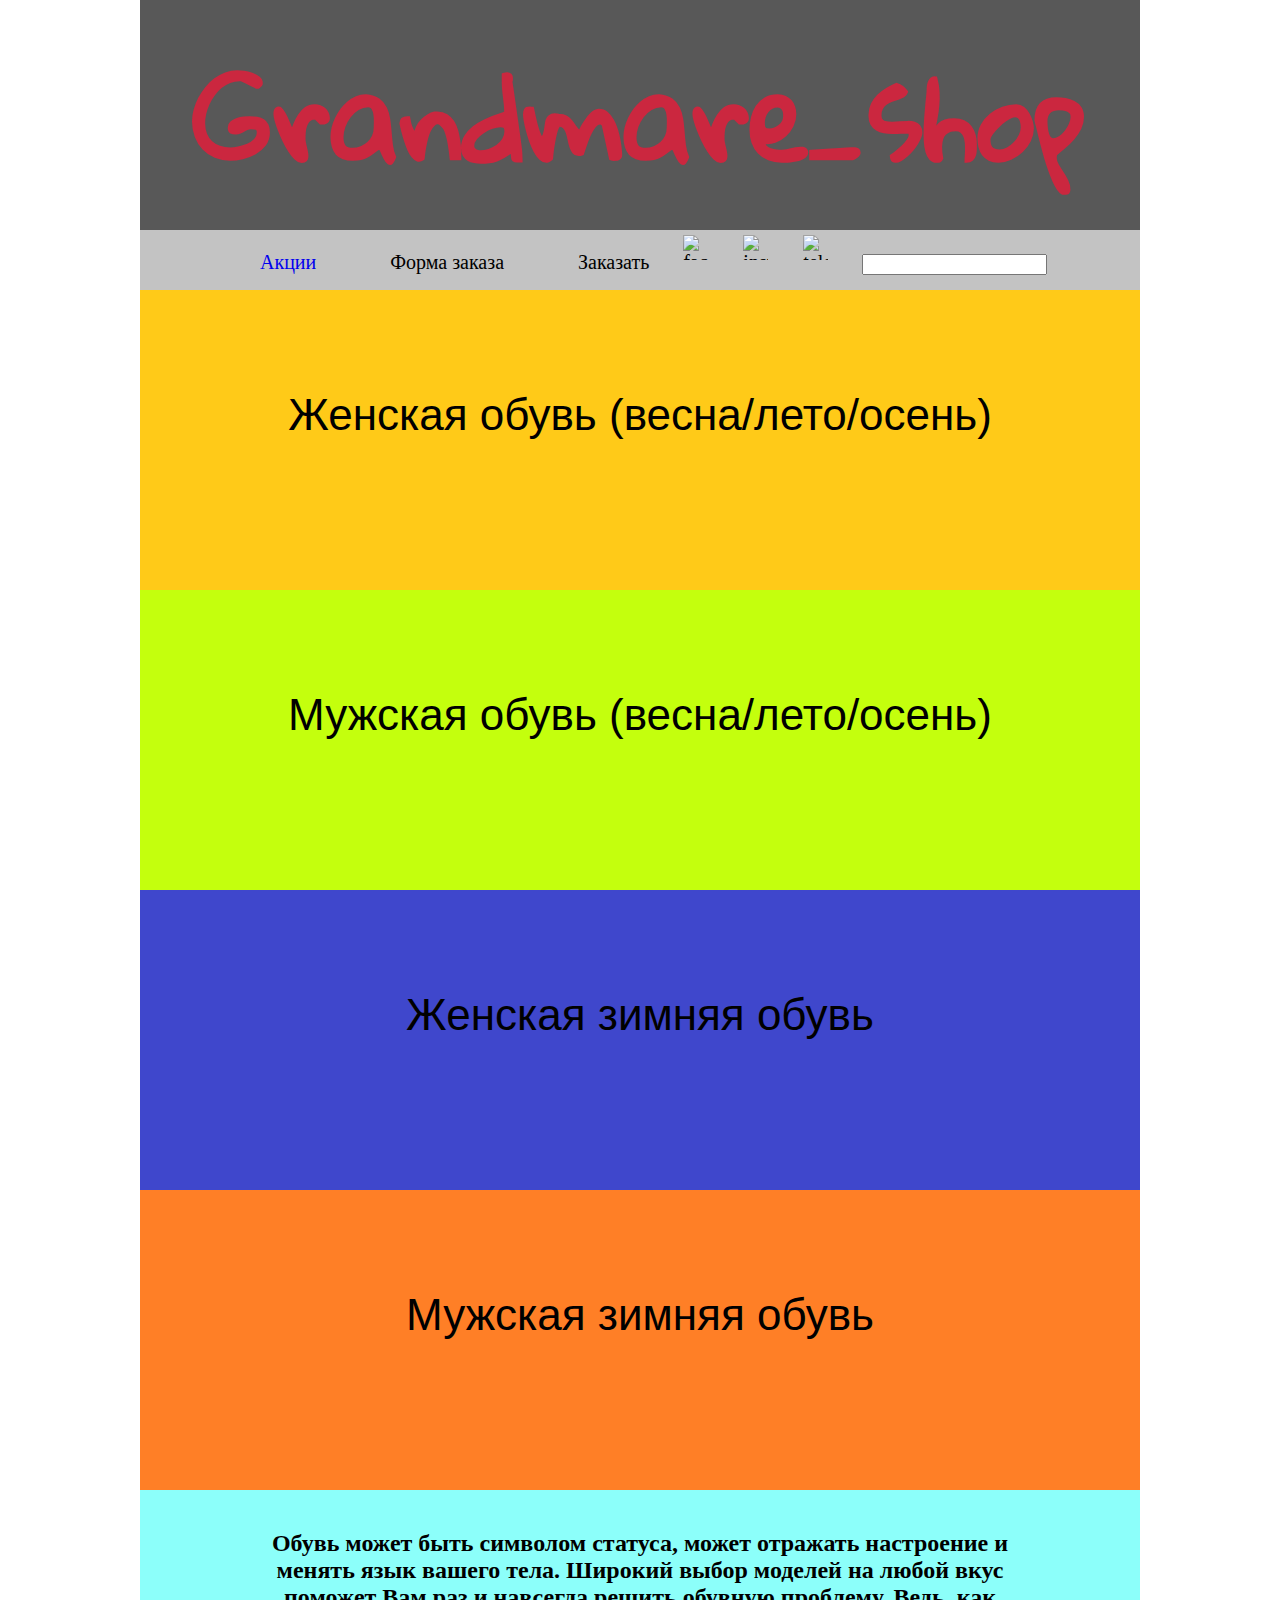
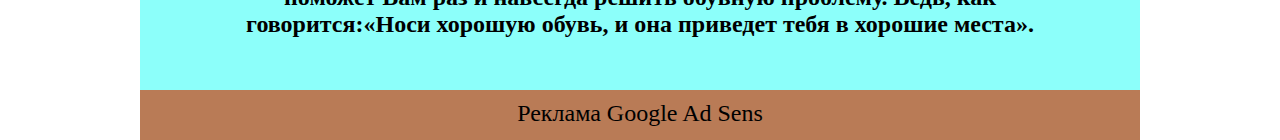
==== index.html @ 443f44dd "Added social media imgs" ====
<!DOCTYPE html>
<html lang="ru">
<head>
    <meta charset="UTF-8">
    <title>Grandmare shop</title>
    <link rel="stylesheet" href="style.css">
    <link href="https://fonts.googleapis.com/css?family=Gloria+Hallelujah&display=swap" rel="stylesheet">
    <meta name="viewport" content="width=device-width">
    <meta http-equiv="X-UA-Compatible" content="IE-Edge, chrome=1">
</head>
<body>
    <div class="wrapper">
        <main>
            <div class="header">
                <div class="header__background clearfix">
                <a href="#"><h1 class="shop-name">
                            Grandmare_shop
                        </h1></a>
                    <img src="" alt=""> <!-- фон шапки -->
                </div>
                <div class="header__menu">
                    <ul class="menu__list">
                        <a href="#"><li class="menu__list-item discont">
                                Акции
                            </li></a>
                        <a href=""><li class="menu__list-item order-form">
                                Форма заказа
                            </li></a>
                        <a href=""><li class="menu__list-item order">
                                Заказать
                            </li></a>
                        <li class="menu__list-item">
                            <ul class="social__list">
                                <li class="social__list-item">
                                    <img src="img/facebook.png" alt="facebook">
                                </li>
                                <li class="social__list-item">
                                    <img src="img/instagram.png" alt="instagram">
                                </li>
                                <li class="social__list-item">
                                    <img src="img/telegram.png" alt="telegram">
                                </li>
                            </ul>
                        </li>
                        <li class="menu__list-item search">
                            <input type="search" class="input__search">
                        </li>
                    </ul>
                </div>
            </div>
            <div class="content">
                <div class="block1__women_spring-summer-fall"> <!-- Блок женской обуви (весна/лето/осень) -->
                    <h2 class="block__title">Женская обувь (весна/лето/осень)</h2>
                </div>
                <div class="block2__men_spring-summer-fall"> <!-- Блок мужской обуви (весна/лето/осень) -->
                    <h2 class="block__title">Мужская обувь (весна/лето/осень)</h2>
                </div>
                <div class="block3__women_winter"> <!-- Блок женской зимней обуви  -->
                    <h2 class="block__title">Женская зимняя обувь</h2>
                </div>
                <div class="block4__men_winter"> <!-- Блок мужской зимней обуви  -->
                    <h2 class="block__title">Мужская зимняя обувь</h2>
                </div>
                   <div class="block5__about-shoes"> <!-- Красивый пост про обувь  -->
                    <h2 class="block__title_about">Обувь может быть символом статуса, может отражать настроение и менять язык вашего тела. Широкий выбор моделей на любой вкус поможет Вам раз и навсегда решить обувную проблему. Ведь, как говорится:&laquo;Носи хорошую обувь, и она приведет тебя в хорошие места&raquo.</h2>
                </div>
            </div>
        </main>
        <footer>
            <div class="footer__advertising">
                   <p class="ad">Реклама Google Ad Sens</p>
            </div>
        </footer>
    </div>
</body>
</html>
---- style.css ----
body, html {
    width: 100%;
    height: 100%;
    padding: 0;
    margin: 0;
}

.clearfix:after{
    content: "";
    display: block;
    clear: both;
}
.wrapper{
    width: 1000px;
    margin: 0 auto;
}
main{


}
.header{

    height: 290px;

}
.header__background{
    height: 230px;
    background-color: #585858;
}
.shop-name{
    color: #cb273f;
    text-align: center;
    font-size: 114px;
    font-family: 'Gloria Hallelujah', cursive;
    margin-block-start: 0;
    margin-block-end: 0;
}

a{
    text-decoration: none;
}


.header__menu{
    background-color: #c3c3c3;
    height: 60px;
}
.menu__list{
    margin-block-start: 0;
    margin-block-end: 0;
    padding-inline-start: 0px;
/*    padding: 10px 0;*/
    padding: 0 50px;
}
.menu__list-item{
    display: inline-block;
/*    width: 120px;*/
    text-align: center;
    font-size: 20px;
/*    padding: 0 50px;*/
/*    align-content: center;*/
/*    padding: 2px 0;*/
}
.discont{
    padding-left: 70px;
/*    color: black;*/
}
.menu__list a:visited{
/*    padding-left: 70px;*/
    color: black;
}
.order-form{
    padding-left: 70px;
}
.order{
    padding-left: 70px;
}
.social__list{

    margin-block-start: 0;
    margin-block-end: 0;
    padding-inline-start: 0px;
/*    padding-left: 20px;*/
/*    padding-right: 20px;*/
/*        padding-left: 30px;*/
}
.social__list-item{
    display: inline-block;
    padding-left: 30px;

}
.social__list-item img{
    width: 25px;
    height: 25px;
    position: relative;
    padding-top: 5px;
    padding-bottom: 5px;
    display: inline-block;

}
.icon__fb img{

}
.search{
   padding-left: 30px;

}

.content{
 background-color: #fff;
}
.content h2{
    margin-block-start: 0;
    margin-block-end: 0;
}
.block1__women_spring-summer-fall{
    background-color: #ffca18;
    height: 300px;
/*    padding-top: 60px;*/
/*    height: 300px;*/
}
.block__title{
    font: 44px Arial;
    text-align: center;
    padding-top: 100px;
/*    padding-top: 70px;*/
/*
    margin-block-start: 0;
    margin-block-end: 0;
*/
}
.block2__men_spring-summer-fall{
    height: 300px;
    background-color: #c4ff0d;
/*    margin-top: 100px;*/
/*    padding-top: 60px;*/

}
.block3__women_winter{
    height: 300px;
    background-color: #3f47cc;
/*    margin-top: 100px;*/
/*    padding-top: 60px;*/
}
.block4__men_winter{
    height: 300px;
    background-color: #ff7f26;
/*    margin-top: 100px;*/
/*    padding-top: 60px;*/
}
.block5__about-shoes{
    height: 200px;
    background-color: #8cfffa;
    padding: 0 50px;
/*    margin-top: 100px;*/
/*    margin-bottom: 100px;*/
/*    padding-bottom: 50px;*/
}
.block__title_about{
    font: Arial, Impact, Sans-Serif;
    font-size: 24px;
    text-align: center;
    padding: 40px;
}


footer{
    background-color: #b97b56;
    padding: 0 15%;
    height: 50px;
}
.ad{
    text-align: center;
    margin-block-start: 0;
    margin-block-end: 0;
    font-size: 24px;
    padding-top: 10px;
}
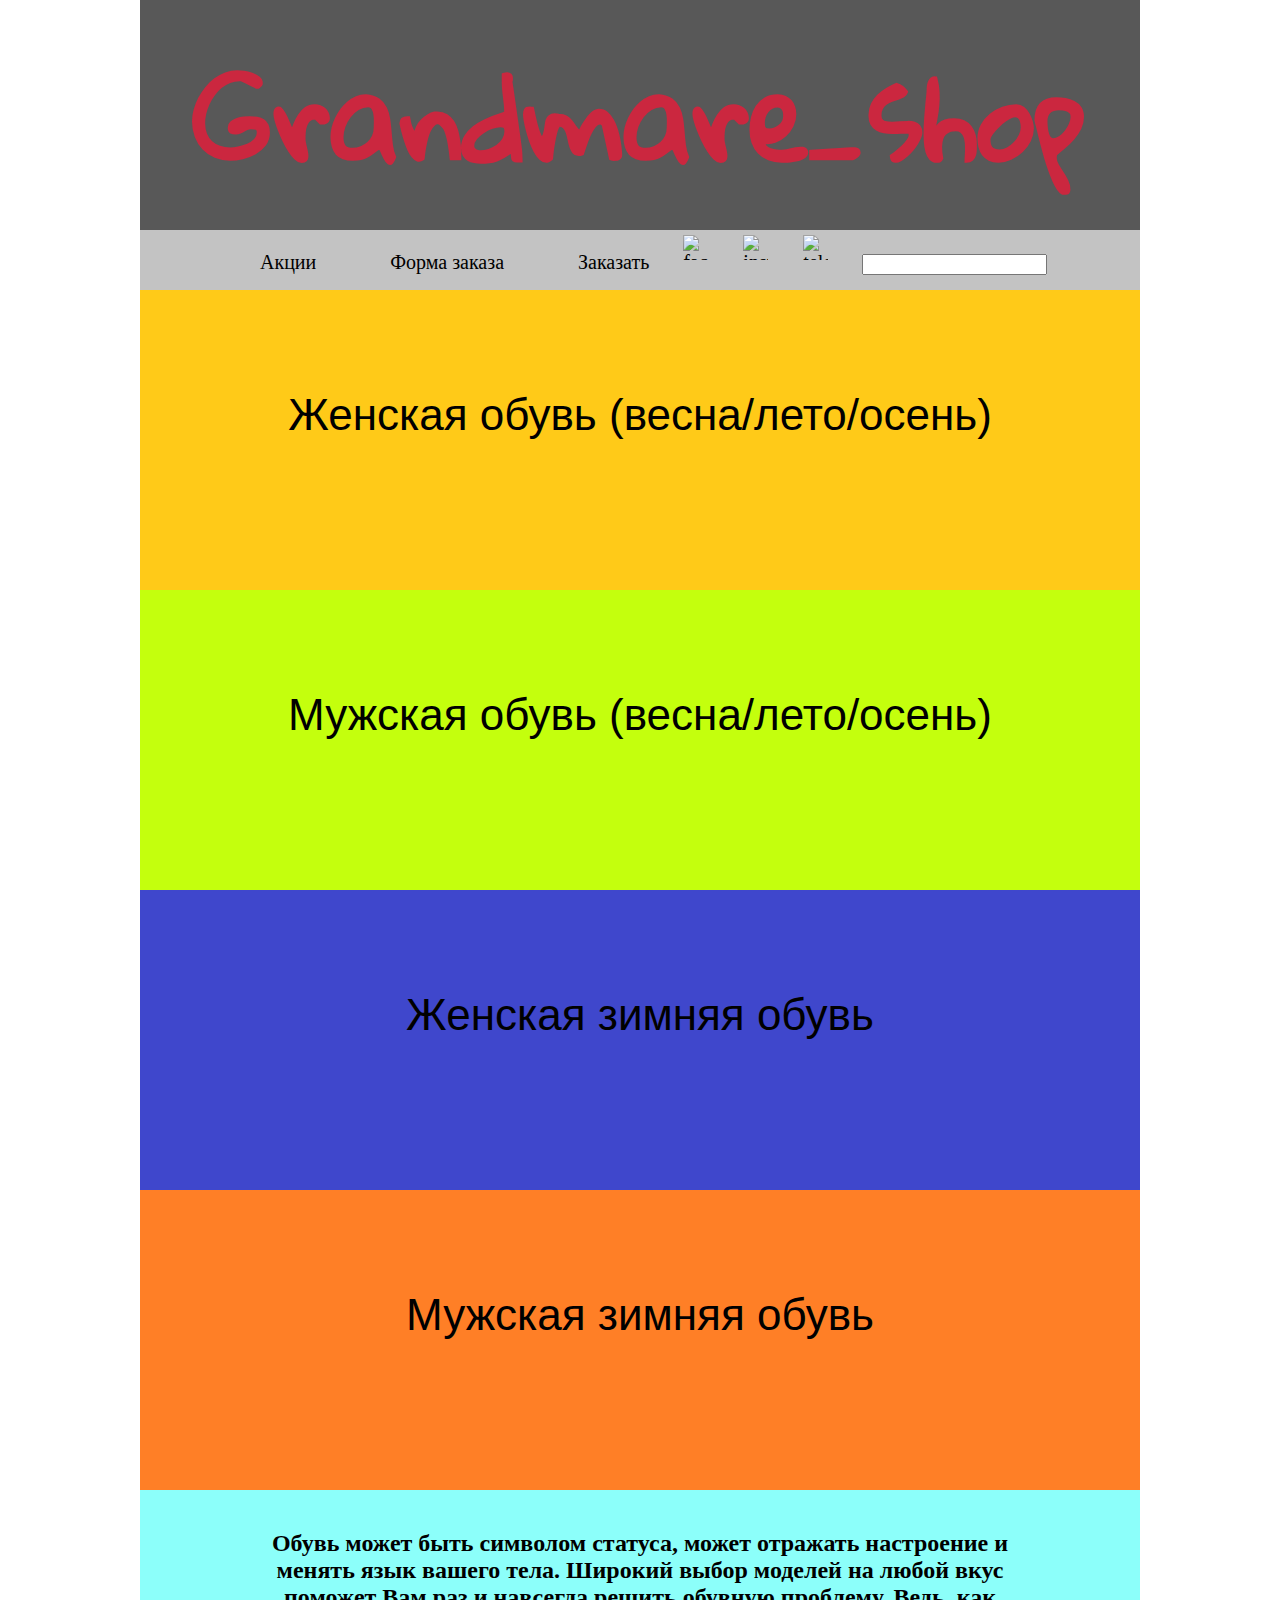
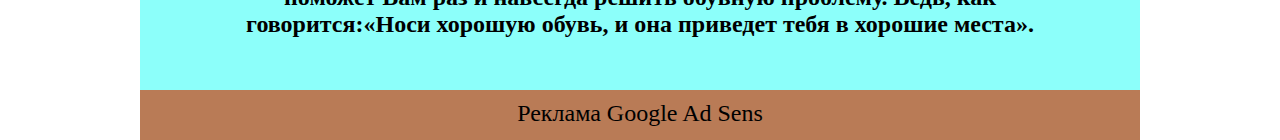
==== commit 5c438f3d: "Added links for social media and problem with anchor in content" ====
--- a/index.html
+++ b/index.html
@@ -32,13 +32,13 @@
                         <li class="menu__list-item">
                             <ul class="social__list">
                                 <li class="social__list-item">
-                                    <img src="img/facebook.png" alt="facebook">
+                                <a href="#"><img src="img/facebook.png" alt="facebook"></a>
                                 </li>
                                 <li class="social__list-item">
-                                    <img src="img/instagram.png" alt="instagram">
+                                <a href="#"><img src="img/instagram.png" alt="instagram"></a>
                                 </li>
                                 <li class="social__list-item">
-                                    <img src="img/telegram.png" alt="telegram">
+                                <a href="#"><img src="img/telegram.png" alt="telegram"></a>
                                 </li>
                             </ul>
                         </li>
@@ -49,18 +49,18 @@
                 </div>
             </div>
             <div class="content">
-                <div class="block1__women_spring-summer-fall"> <!-- Блок женской обуви (весна/лето/осень) -->
-                    <h2 class="block__title">Женская обувь (весна/лето/осень)</h2>
-                </div>
-                <div class="block2__men_spring-summer-fall"> <!-- Блок мужской обуви (весна/лето/осень) -->
-                    <h2 class="block__title">Мужская обувь (весна/лето/осень)</h2>
-                </div>
-                <div class="block3__women_winter"> <!-- Блок женской зимней обуви  -->
-                    <h2 class="block__title">Женская зимняя обувь</h2>
-                </div>
-                <div class="block4__men_winter"> <!-- Блок мужской зимней обуви  -->
-                    <h2 class="block__title">Мужская зимняя обувь</h2>
-                </div>
+            <a href="#"><div class="block1__women_spring-summer-fall"> <!-- Блок женской обуви (весна/лето/осень) -->
+                        <h2 class="block__title">Женская обувь (весна/лето/осень)</h2>
+                    </div></a>
+            <a href=""><div class="block2__men_spring-summer-fall"> <!-- Блок мужской обуви (весна/лето/осень) -->
+                        <h2 class="block__title">Мужская обувь (весна/лето/осень)</h2>
+                    </div></a>
+            <a href=""><div class="block3__women_winter"> <!-- Блок женской зимней обуви  -->
+                        <h2 class="block__title">Женская зимняя обувь</h2>
+                    </div></a>
+            <a href=""><div class="block4__men_winter"> <!-- Блок мужской зимней обуви  -->
+                        <h2 class="block__title">Мужская зимняя обувь</h2>
+                    </div></a>
                    <div class="block5__about-shoes"> <!-- Красивый пост про обувь  -->
                     <h2 class="block__title_about">Обувь может быть символом статуса, может отражать настроение и менять язык вашего тела. Широкий выбор моделей на любой вкус поможет Вам раз и навсегда решить обувную проблему. Ведь, как говорится:&laquo;Носи хорошую обувь, и она приведет тебя в хорошие места&raquo.</h2>
                 </div>
--- a/style.css
+++ b/style.css
@@ -38,6 +38,7 @@
 
 a{
     text-decoration: none;
+    color: black;
 }
 
 
@@ -118,6 +119,11 @@
     height: 300px;
 /*    padding-top: 60px;*/
 /*    height: 300px;*/
+/*    opacity: 0.4;*/
+}
+.block1__women_spring-summer-fall  a:hover{
+    background-color: #00ff6c;
+
 }
 .block__title{
     font: 44px Arial;
@@ -129,9 +135,17 @@
     margin-block-end: 0;
 */
 }
+
 .block2__men_spring-summer-fall{
     height: 300px;
     background-color: #c4ff0d;
+/*    margin-top: 100px;*/
+/*    padding-top: 60px;*/
+
+}
+.block2__men_spring-summer-fall a:hover{
+    height: 300px;
+    background-color: #0dff57;
 /*    margin-top: 100px;*/
 /*    padding-top: 60px;*/
 
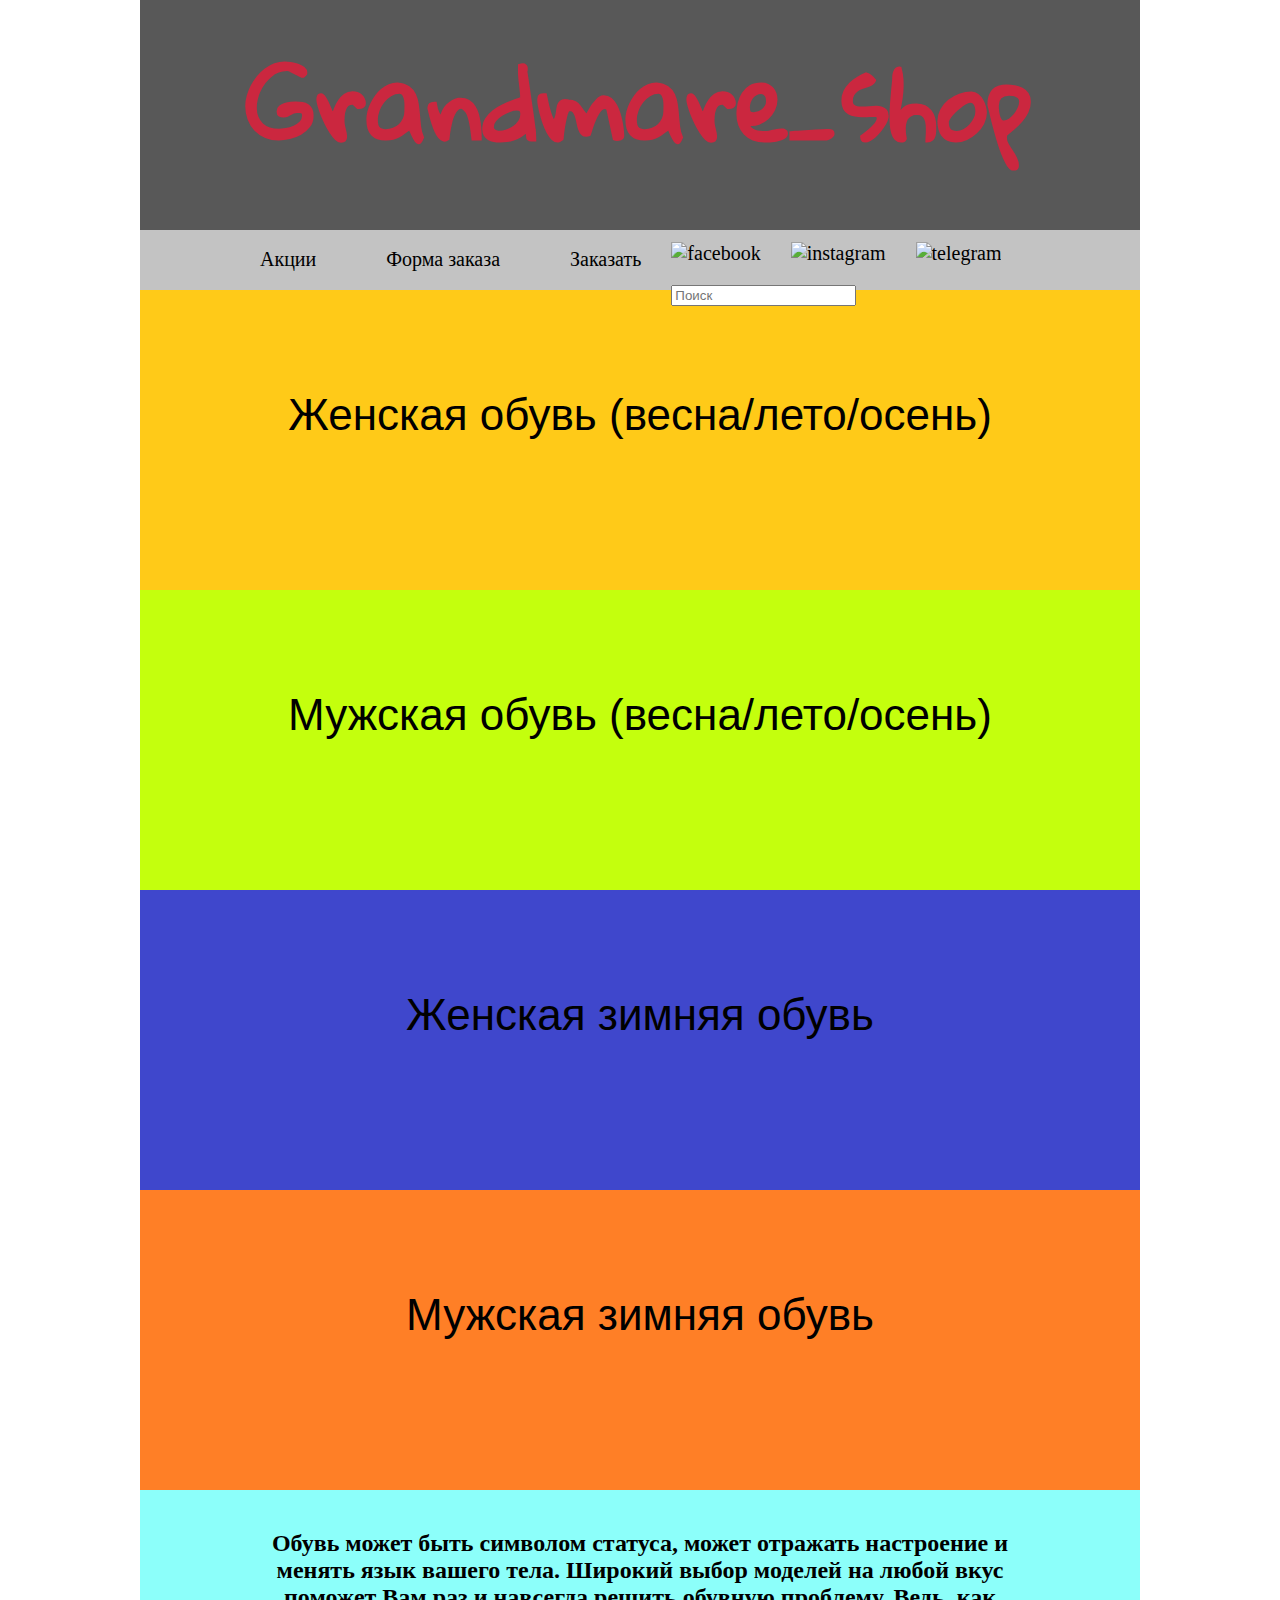
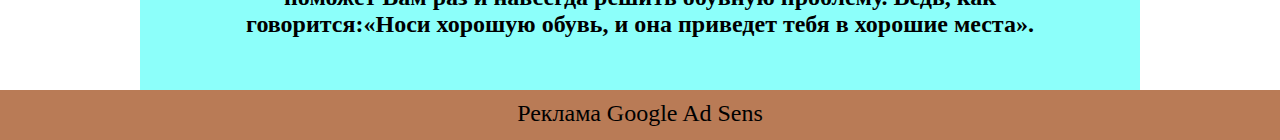
==== commit 5988f576: "Added float for header menu" ====
--- a/index.html
+++ b/index.html
@@ -9,8 +9,8 @@
     <meta http-equiv="X-UA-Compatible" content="IE-Edge, chrome=1">
 </head>
 <body>
-    <div class="wrapper">
-        <main>
+    <main>
+        <div class="wrapper">
             <div class="header">
                 <div class="header__background clearfix">
                 <a href="#"><h1 class="shop-name">
@@ -19,58 +19,59 @@
                     <img src="" alt=""> <!-- фон шапки -->
                 </div>
                 <div class="header__menu">
-                    <ul class="menu__list">
-                        <a href="#"><li class="menu__list-item discont">
+                    <ul class="menu__list clearfix">
+                        <a href="pages/discont.html"><li class="menu__list-item discont">
                                 Акции
                             </li></a>
-                        <a href=""><li class="menu__list-item order-form">
+                        <a href="pages/order-form.html"><li class="menu__list-item order-form">
                                 Форма заказа
                             </li></a>
                         <a href=""><li class="menu__list-item order">
                                 Заказать
                             </li></a>
-                        <li class="menu__list-item">
-                            <ul class="social__list">
-                                <li class="social__list-item">
+                        <li class="menu__list-item clearfix">
+                            <ul class="social__list clearfix">
+                                <li class="social__list-item facebook" >
                                 <a href="#"><img src="img/facebook.png" alt="facebook"></a>
                                 </li>
-                                <li class="social__list-item">
+                                <li class="social__list-item instagram">
                                 <a href="#"><img src="img/instagram.png" alt="instagram"></a>
                                 </li>
-                                <li class="social__list-item">
+                                <li class="social__list-item telegram">
                                 <a href="#"><img src="img/telegram.png" alt="telegram"></a>
                                 </li>
                             </ul>
                         </li>
                         <li class="menu__list-item search">
-                            <input type="search" class="input__search">
+                            <input type="search" class="input__search" placeholder="Поиск">
                         </li>
                     </ul>
                 </div>
             </div>
             <div class="content">
-            <a href="#"><div class="block1__women_spring-summer-fall"> <!-- Блок женской обуви (весна/лето/осень) -->
+            <a href="pages/block1__women_spring-summer-fall.html"><div class="block1__women_spring-summer-fall"> <!-- Блок женской обуви (весна/лето/осень) -->
                         <h2 class="block__title">Женская обувь (весна/лето/осень)</h2>
                     </div></a>
-            <a href=""><div class="block2__men_spring-summer-fall"> <!-- Блок мужской обуви (весна/лето/осень) -->
+            <a href="pages/block2__men_spring-summer-fall.html"><div class="block2__men_spring-summer-fall"> <!-- Блок мужской обуви (весна/лето/осень) -->
                         <h2 class="block__title">Мужская обувь (весна/лето/осень)</h2>
                     </div></a>
-            <a href=""><div class="block3__women_winter"> <!-- Блок женской зимней обуви  -->
+            <a href="pages/block3__women_winter.html"><div class="block3__women_winter"> <!-- Блок женской зимней обуви  -->
                         <h2 class="block__title">Женская зимняя обувь</h2>
                     </div></a>
-            <a href=""><div class="block4__men_winter"> <!-- Блок мужской зимней обуви  -->
+            <a href="pages/block4__men_winter.html"><div class="block4__men_winter"> <!-- Блок мужской зимней обуви  -->
                         <h2 class="block__title">Мужская зимняя обувь</h2>
                     </div></a>
                    <div class="block5__about-shoes"> <!-- Красивый пост про обувь  -->
                     <h2 class="block__title_about">Обувь может быть символом статуса, может отражать настроение и менять язык вашего тела. Широкий выбор моделей на любой вкус поможет Вам раз и навсегда решить обувную проблему. Ведь, как говорится:&laquo;Носи хорошую обувь, и она приведет тебя в хорошие места&raquo.</h2>
                 </div>
             </div>
-        </main>
-        <footer>
-            <div class="footer__advertising">
-                   <p class="ad">Реклама Google Ad Sens</p>
-            </div>
-        </footer>
-    </div>
+        </div>
+     </main>
+    <footer>
+        <div class="footer__advertising">
+               <p class="ad">Реклама Google Ad Sens</p>
+        </div>
+    </footer>
+
 </body>
 </html>
--- a/style.css
+++ b/style.css
@@ -14,6 +14,12 @@
     width: 1000px;
     margin: 0 auto;
 }
+footer{
+    background-color: #b97b56;
+    padding: 0 15%;
+    height: 50px;
+}
+
 main{
 
 
@@ -26,12 +32,13 @@
 .header__background{
     height: 230px;
     background-color: #585858;
+    background-image: url(img/header__bg.png);
 }
 .shop-name{
     color: #cb273f;
     text-align: center;
-    font-size: 114px;
-    font-family: 'Gloria Hallelujah', cursive;
+    font-size: 100px;
+    font-family: 'Gloria Hallelujah', 'Arial', 'Sans-Serif', cursive;
     margin-block-start: 0;
     margin-block-end: 0;
 }
@@ -50,61 +57,76 @@
     margin-block-start: 0;
     margin-block-end: 0;
     padding-inline-start: 0px;
-/*    padding: 10px 0;*/
     padding: 0 50px;
 }
 .menu__list-item{
     display: inline-block;
-/*    width: 120px;*/
     text-align: center;
     font-size: 20px;
-/*    padding: 0 50px;*/
-/*    align-content: center;*/
-/*    padding: 2px 0;*/
 }
 .discont{
     padding-left: 70px;
-/*    color: black;*/
+    float: left;
+    padding-top: 18px;
 }
 .menu__list a:visited{
-/*    padding-left: 70px;*/
     color: black;
 }
 .order-form{
     padding-left: 70px;
+    float: left;
+    padding-top: 18px;
 }
 .order{
     padding-left: 70px;
+    float: left;
+    padding-top: 18px;
 }
 .social__list{
 
     margin-block-start: 0;
     margin-block-end: 0;
     padding-inline-start: 0px;
-/*    padding-left: 20px;*/
-/*    padding-right: 20px;*/
-/*        padding-left: 30px;*/
+
 }
 .social__list-item{
     display: inline-block;
     padding-left: 30px;
 
 }
+.facebook{
+    float: left;
+    padding-top: 12px;
+}
+.instagram{
+    float: left;
+    padding-top: 12px;
+}
+.telegram{
+    float: left;
+    padding-top: 12px;
+}
+
+.menu__list-item{
+    float: left;
+}
+
 .social__list-item img{
-    width: 25px;
-    height: 25px;
+    width: 35px;
+    height: 35px;
+/*
     position: relative;
     padding-top: 5px;
     padding-bottom: 5px;
     display: inline-block;
-
-}
-.icon__fb img{
-
-}
+*/
+}
+
+
 .search{
-   padding-left: 30px;
-
+    padding-left: 30px;
+    float: left;
+    padding-top: 17px;
 }
 
 .content{
@@ -117,9 +139,6 @@
 .block1__women_spring-summer-fall{
     background-color: #ffca18;
     height: 300px;
-/*    padding-top: 60px;*/
-/*    height: 300px;*/
-/*    opacity: 0.4;*/
 }
 .block1__women_spring-summer-fall  a:hover{
     background-color: #00ff6c;
@@ -129,11 +148,6 @@
     font: 44px Arial;
     text-align: center;
     padding-top: 100px;
-/*    padding-top: 70px;*/
-/*
-    margin-block-start: 0;
-    margin-block-end: 0;
-*/
 }
 
 .block2__men_spring-summer-fall{
@@ -146,29 +160,23 @@
 .block2__men_spring-summer-fall a:hover{
     height: 300px;
     background-color: #0dff57;
-/*    margin-top: 100px;*/
-/*    padding-top: 60px;*/
+
 
 }
 .block3__women_winter{
     height: 300px;
     background-color: #3f47cc;
-/*    margin-top: 100px;*/
-/*    padding-top: 60px;*/
+
 }
 .block4__men_winter{
     height: 300px;
     background-color: #ff7f26;
-/*    margin-top: 100px;*/
-/*    padding-top: 60px;*/
+
 }
 .block5__about-shoes{
     height: 200px;
     background-color: #8cfffa;
     padding: 0 50px;
-/*    margin-top: 100px;*/
-/*    margin-bottom: 100px;*/
-/*    padding-bottom: 50px;*/
 }
 .block__title_about{
     font: Arial, Impact, Sans-Serif;
@@ -177,12 +185,6 @@
     padding: 40px;
 }
 
-
-footer{
-    background-color: #b97b56;
-    padding: 0 15%;
-    height: 50px;
-}
 .ad{
     text-align: center;
     margin-block-start: 0;
@@ -190,3 +192,54 @@
     font-size: 24px;
     padding-top: 10px;
 }
+
+
+/*СТРАНИЦА Женская обувь (Весна/Лето/Осень)*/
+.content__women_spring-summer-fall-page{
+    height: 800px;
+    background-color: #ffca18;
+}
+.content__women_spring-summer-fall-page h1{
+    text-align: center;
+    font-size: 2em;
+    margin-block-start: 0;
+    margin-block-end: 0;
+}
+
+.content__women_spring-summer-fall-page  p{
+    text-align: center;
+}
+/*Мужская зимняя обувь*/
+
+.content___men_winter-page{
+    height: 600px;
+    background-color: aqua;
+    width: 1000px;
+    text-align: center;
+}
+.content___men_winter-page h1{
+    font-size: 2em;
+    margin-block-start: 0;
+    margin-block-end: 0;
+}
+
+
+
+/*АКЦИИ*/
+.content__discont-page{
+    height: 800px;
+    background-color: #ffca18;
+}
+.content__discont-page h1{
+    text-align: center;
+    font-size: 2em;
+    margin-block-start: 0;
+    margin-block-end: 0;
+}
+
+.content__discont-page p{
+    text-align: center;
+}
+
+
+
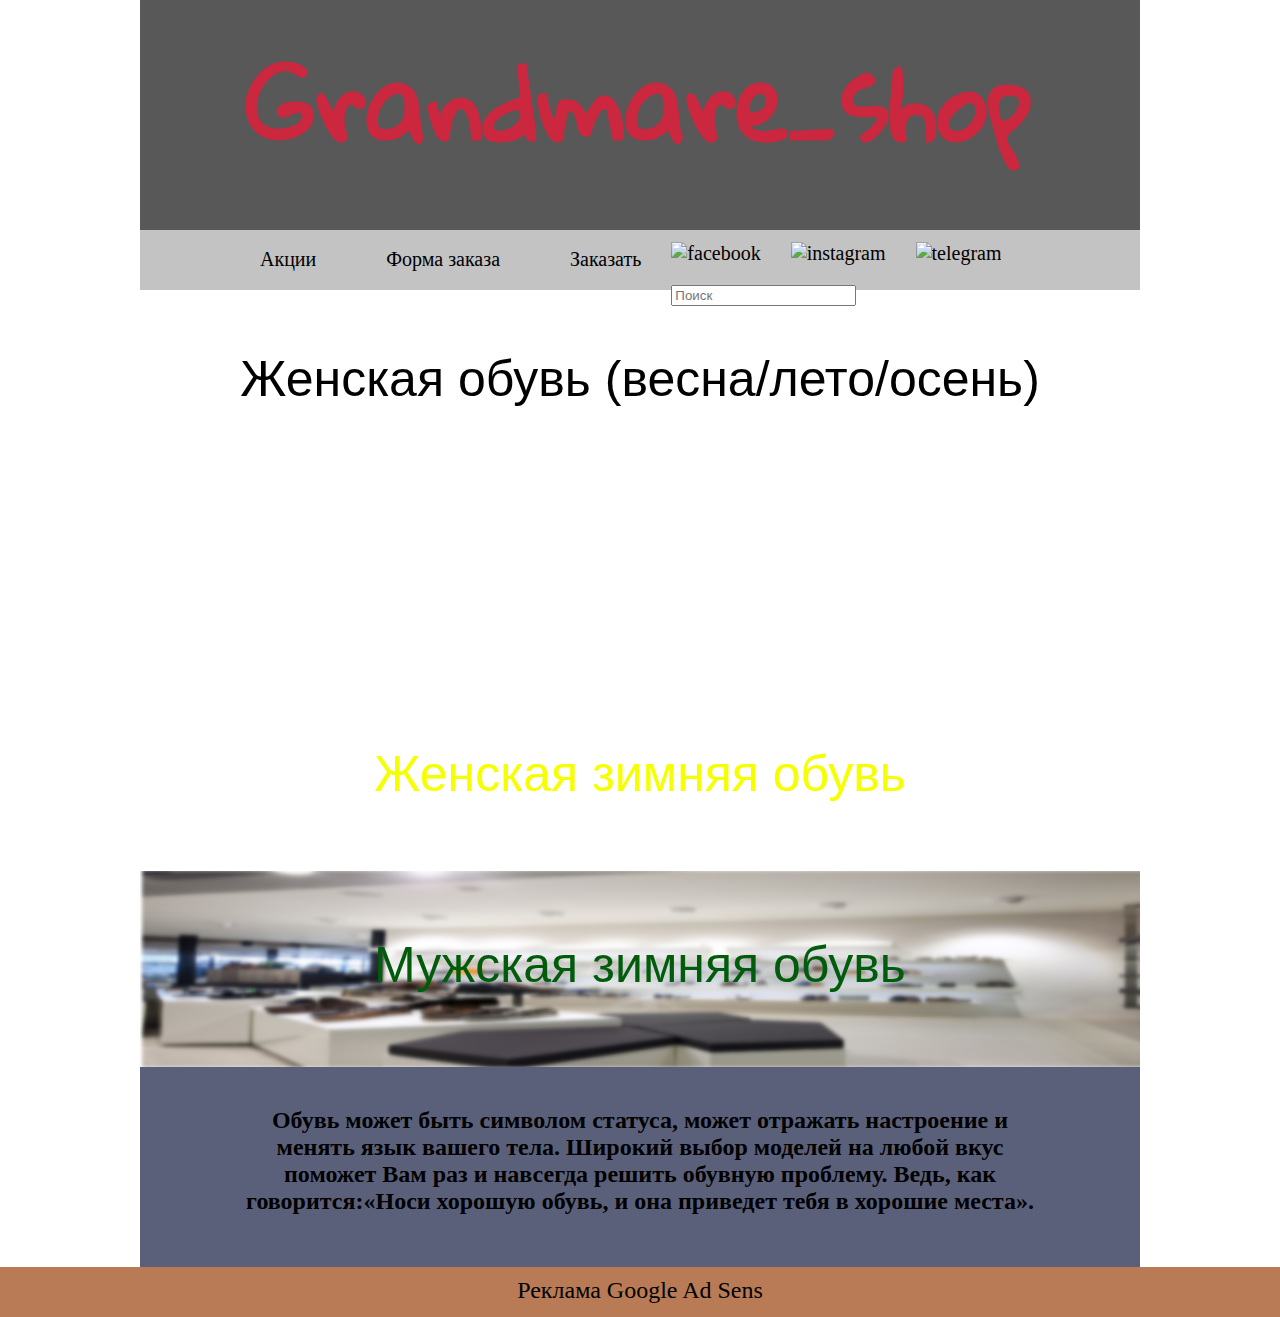
==== commit 5a06dddc: "Added background for block 3" ====
--- a/index.html
+++ b/index.html
@@ -50,16 +50,16 @@
             </div>
             <div class="content">
             <a href="pages/block1__women_spring-summer-fall.html"><div class="block1__women_spring-summer-fall"> <!-- Блок женской обуви (весна/лето/осень) -->
-                        <h2 class="block__title">Женская обувь (весна/лето/осень)</h2>
+                        <h2 class="title__block1 block__title">Женская обувь (весна/лето/осень)</h2>
                     </div></a>
             <a href="pages/block2__men_spring-summer-fall.html"><div class="block2__men_spring-summer-fall"> <!-- Блок мужской обуви (весна/лето/осень) -->
-                        <h2 class="block__title">Мужская обувь (весна/лето/осень)</h2>
+                        <h2 class="block__title title__block2">Мужская обувь (весна/лето/осень)</h2>
                     </div></a>
             <a href="pages/block3__women_winter.html"><div class="block3__women_winter"> <!-- Блок женской зимней обуви  -->
-                        <h2 class="block__title">Женская зимняя обувь</h2>
+                        <h2 class="block__title title__block3">Женская зимняя обувь</h2>
                     </div></a>
             <a href="pages/block4__men_winter.html"><div class="block4__men_winter"> <!-- Блок мужской зимней обуви  -->
-                        <h2 class="block__title">Мужская зимняя обувь</h2>
+                        <h2 class="block__title title__block4">Мужская зимняя обувь</h2>
                     </div></a>
                    <div class="block5__about-shoes"> <!-- Красивый пост про обувь  -->
                     <h2 class="block__title_about">Обувь может быть символом статуса, может отражать настроение и менять язык вашего тела. Широкий выбор моделей на любой вкус поможет Вам раз и навсегда решить обувную проблему. Ведь, как говорится:&laquo;Носи хорошую обувь, и она приведет тебя в хорошие места&raquo.</h2>
--- a/style.css
+++ b/style.css
@@ -136,46 +136,75 @@
     margin-block-start: 0;
     margin-block-end: 0;
 }
+
 .block1__women_spring-summer-fall{
-    background-color: #ffca18;
-    height: 300px;
-}
+/*    background-color: #ffca18;*/
+    height: 194px;
+    background-image: url(img/block1__women_spring-summer-fall.png);
+}
+/*
+.title__block1 h2{
+    font: 44px Arial;
+    text-align: center;
+    padding-top: 10px;
+}
+*/
+/*
 .block1__women_spring-summer-fall  a:hover{
     background-color: #00ff6c;
 
 }
-.block__title{
-    font: 44px Arial;
-    text-align: center;
-    padding-top: 100px;
+*/
+.title__block1{
+    font: 50px Arial;
+    text-align: center;
+    padding-top: 60px;
 }
 
 .block2__men_spring-summer-fall{
-    height: 300px;
-    background-color: #c4ff0d;
+    height: 196px;
+    background-image: url(img/block2__men_spring-summer-fall.png);
 /*    margin-top: 100px;*/
 /*    padding-top: 60px;*/
-
-}
+}
+
+.title__block2{
+    font: 50px Arial;
+    text-align: center;
+    padding-top: 30px;
+    color: #fff;
+}
+/*
 .block2__men_spring-summer-fall a:hover{
     height: 300px;
     background-color: #0dff57;
-
-
-}
+}
+*/
 .block3__women_winter{
-    height: 300px;
-    background-color: #3f47cc;
-
-}
+    height: 191px;
+    background-image: url(img/block3__women_winter.png);
+}
+.title__block3{
+    font: 50px Arial;
+    text-align: center;
+    padding-top: 65px;
+    color: #f6ff00;
+}
+
 .block4__men_winter{
-    height: 300px;
-    background-color: #ff7f26;
-
-}
+    height: 196px;
+    background-image: url(img/block4__men_winter.png);
+}
+.title__block4{
+    font: 50px Arial;
+    text-align: center;
+    padding-top: 65px;
+    color: #005c0b;
+}
+
 .block5__about-shoes{
     height: 200px;
-    background-color: #8cfffa;
+    background-color: #5b607a;
     padding: 0 50px;
 }
 .block__title_about{
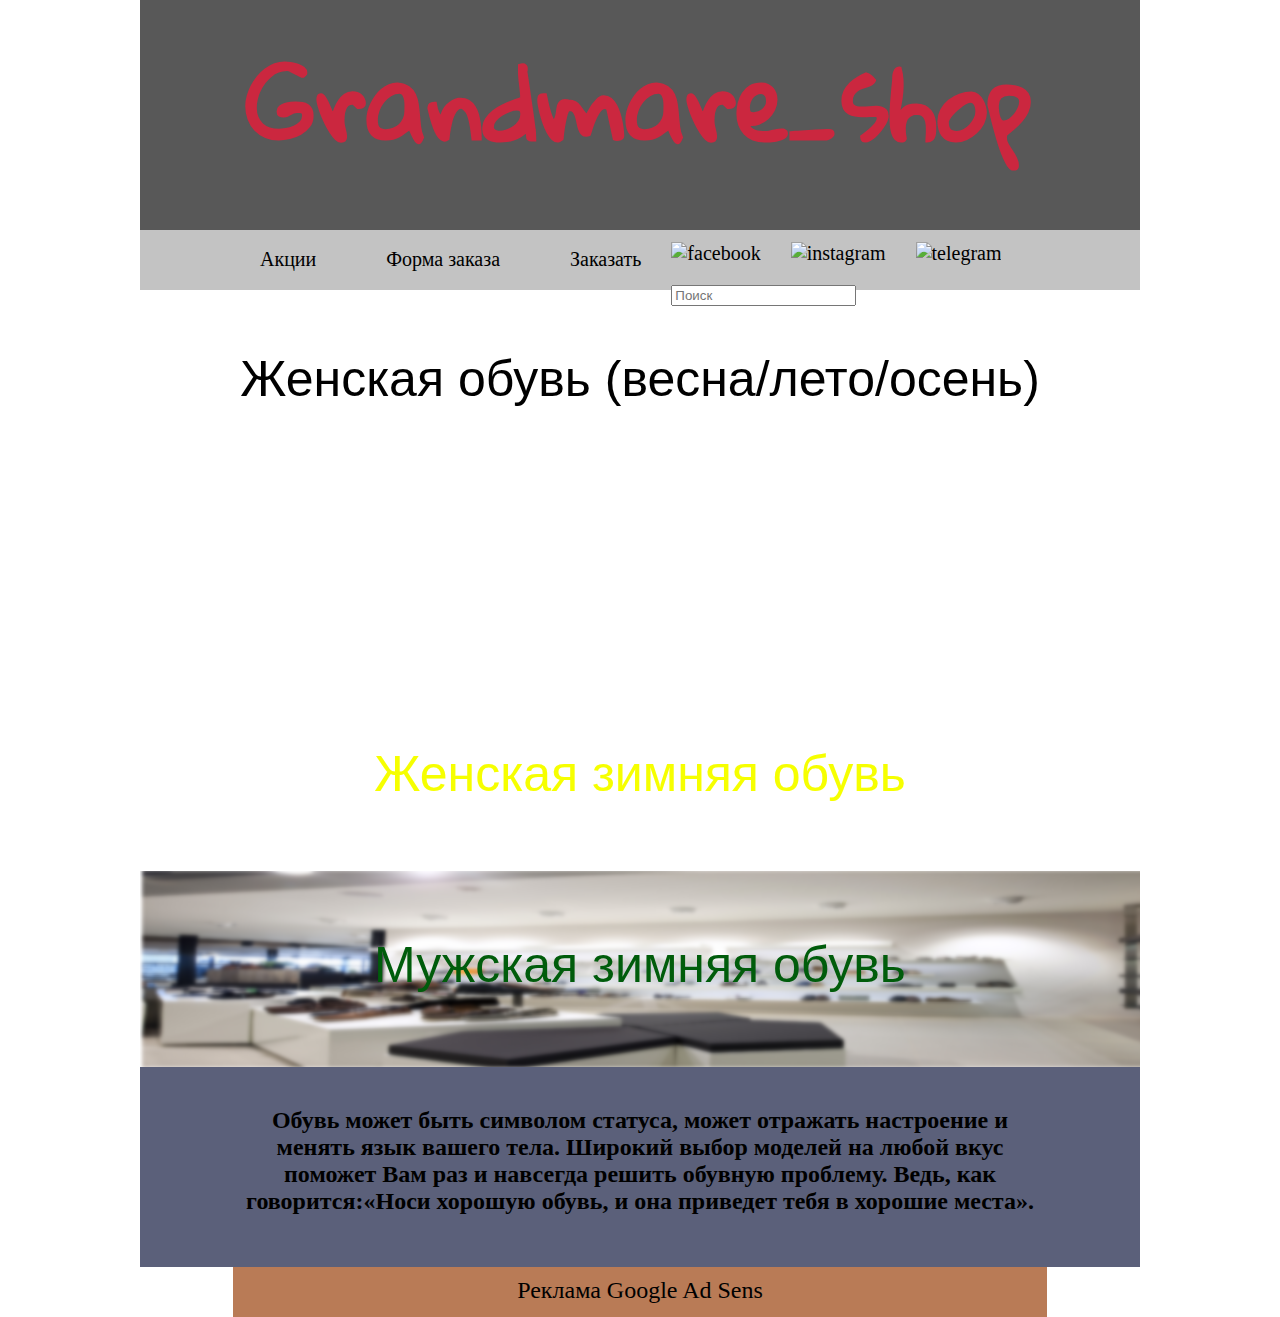
==== commit ed2e8c64: "Added order-form" ====
--- a/index.html
+++ b/index.html
@@ -5,7 +5,7 @@
     <title>Grandmare shop</title>
     <link rel="stylesheet" href="style.css">
     <link href="https://fonts.googleapis.com/css?family=Gloria+Hallelujah&display=swap" rel="stylesheet">
-    <meta name="viewport" content="width=device-width">
+    <meta name="viewport" content="width=1200">
     <meta http-equiv="X-UA-Compatible" content="IE-Edge, chrome=1">
 </head>
 <body>
@@ -13,7 +13,7 @@
         <div class="wrapper">
             <div class="header">
                 <div class="header__background clearfix">
-                <a href="#"><h1 class="shop-name">
+                <a href="index.html"><h1 class="shop-name">
                             Grandmare_shop
                         </h1></a>
                     <img src="" alt=""> <!-- фон шапки -->
--- a/style.css
+++ b/style.css
@@ -18,6 +18,8 @@
     background-color: #b97b56;
     padding: 0 15%;
     height: 50px;
+    width: 430px;
+    margin: 0 auto;
 }
 
 main{
@@ -223,52 +225,3 @@
 }
 
 
-/*СТРАНИЦА Женская обувь (Весна/Лето/Осень)*/
-.content__women_spring-summer-fall-page{
-    height: 800px;
-    background-color: #ffca18;
-}
-.content__women_spring-summer-fall-page h1{
-    text-align: center;
-    font-size: 2em;
-    margin-block-start: 0;
-    margin-block-end: 0;
-}
-
-.content__women_spring-summer-fall-page  p{
-    text-align: center;
-}
-/*Мужская зимняя обувь*/
-
-.content___men_winter-page{
-    height: 600px;
-    background-color: aqua;
-    width: 1000px;
-    text-align: center;
-}
-.content___men_winter-page h1{
-    font-size: 2em;
-    margin-block-start: 0;
-    margin-block-end: 0;
-}
-
-
-
-/*АКЦИИ*/
-.content__discont-page{
-    height: 800px;
-    background-color: #ffca18;
-}
-.content__discont-page h1{
-    text-align: center;
-    font-size: 2em;
-    margin-block-start: 0;
-    margin-block-end: 0;
-}
-
-.content__discont-page p{
-    text-align: center;
-}
-
-
-
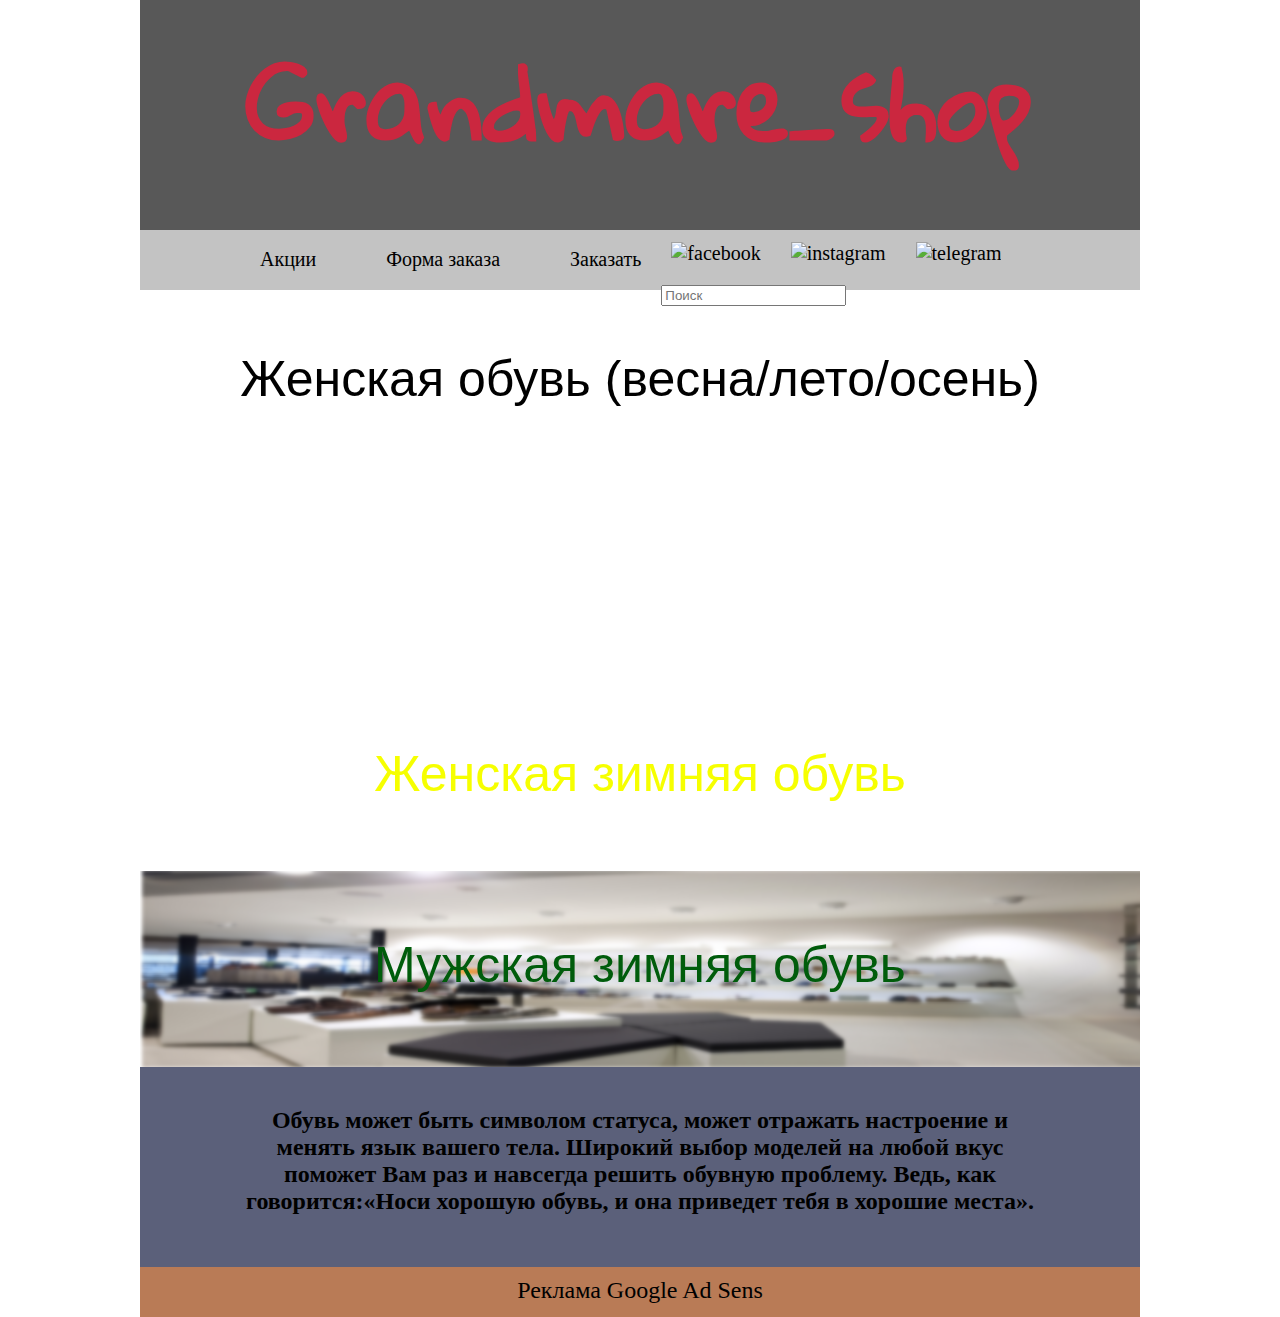
==== commit bb28c3f8: "Changed viewport from 1200 to formula" ====
--- a/index.html
+++ b/index.html
@@ -5,7 +5,7 @@
     <title>Grandmare shop</title>
     <link rel="stylesheet" href="style.css">
     <link href="https://fonts.googleapis.com/css?family=Gloria+Hallelujah&display=swap" rel="stylesheet">
-    <meta name="viewport" content="width=1200">
+    <meta name="viewport" content="width=device-width">
     <meta http-equiv="X-UA-Compatible" content="IE-Edge, chrome=1">
 </head>
 <body>
--- a/style.css
+++ b/style.css
@@ -16,9 +16,9 @@
 }
 footer{
     background-color: #b97b56;
-    padding: 0 15%;
+/*    padding: 0 15%;*/
     height: 50px;
-    width: 430px;
+    width: 1000px;
     margin: 0 auto;
 }
 
@@ -126,7 +126,7 @@
 
 
 .search{
-    padding-left: 30px;
+    padding-left: 20px;
     float: left;
     padding-top: 17px;
 }
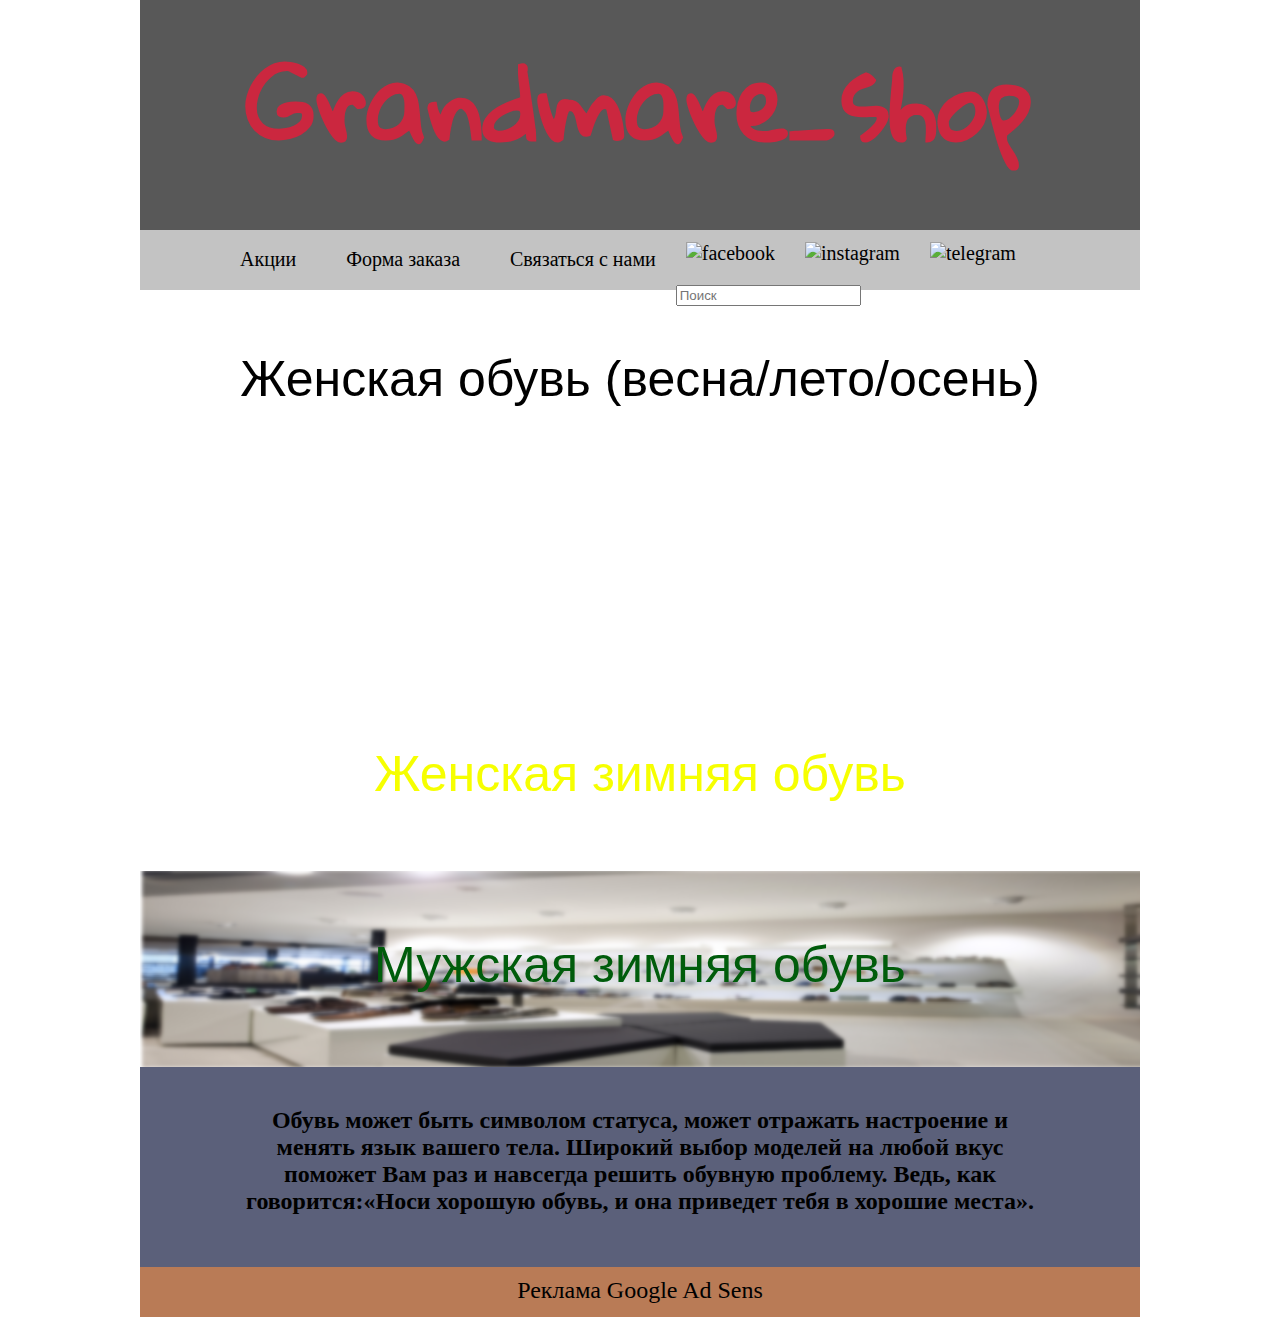
==== commit 8f178cf7: "Changed order to contact-us" ====
--- a/index.html
+++ b/index.html
@@ -26,8 +26,8 @@
                         <a href="pages/order-form.html"><li class="menu__list-item order-form">
                                 Форма заказа
                             </li></a>
-                        <a href=""><li class="menu__list-item order">
-                                Заказать
+                        <a href=""><li class="menu__list-item contact-us">
+                                Связаться с нами
                             </li></a>
                         <li class="menu__list-item clearfix">
                             <ul class="social__list clearfix">
--- a/style.css
+++ b/style.css
@@ -67,7 +67,7 @@
     font-size: 20px;
 }
 .discont{
-    padding-left: 70px;
+    padding-left: 50px;
     float: left;
     padding-top: 18px;
 }
@@ -75,12 +75,12 @@
     color: black;
 }
 .order-form{
-    padding-left: 70px;
+    padding-left: 50px;
     float: left;
     padding-top: 18px;
 }
-.order{
-    padding-left: 70px;
+.contact-us{
+    padding-left: 50px;
     float: left;
     padding-top: 18px;
 }
